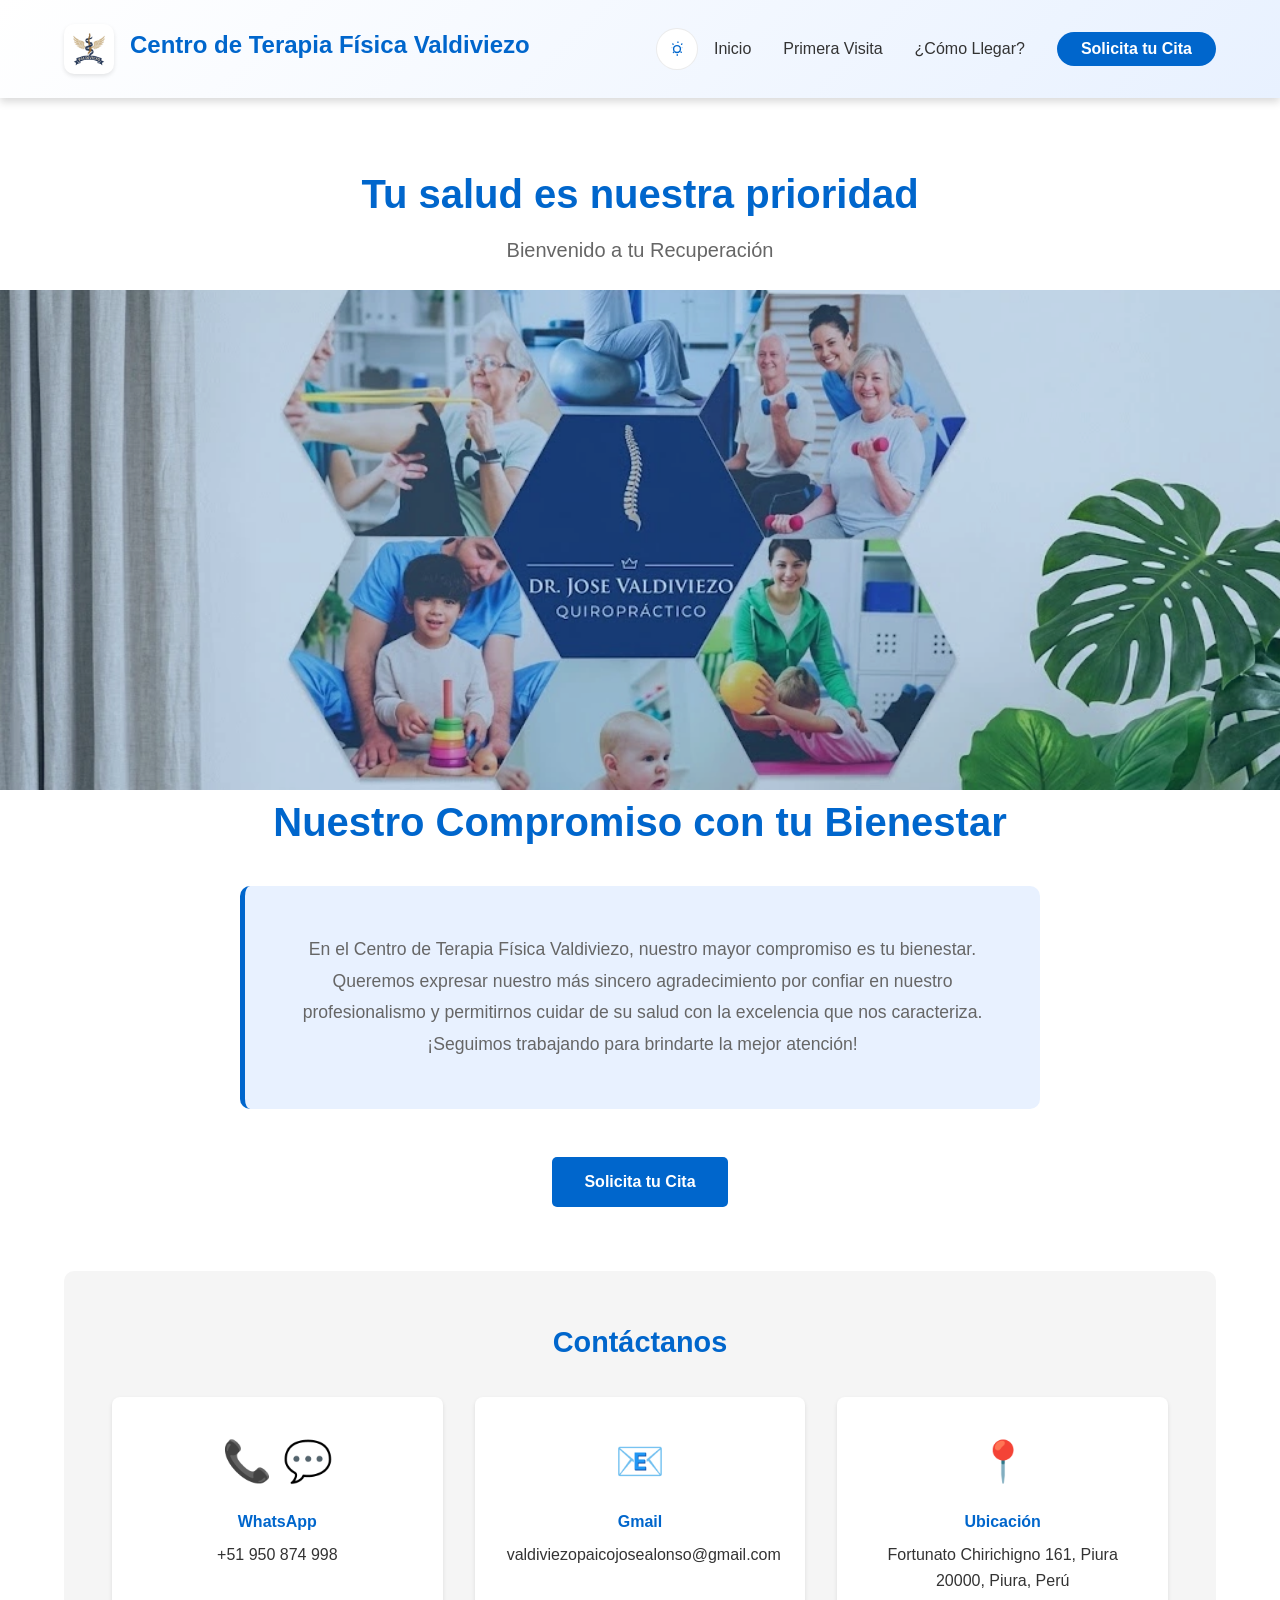
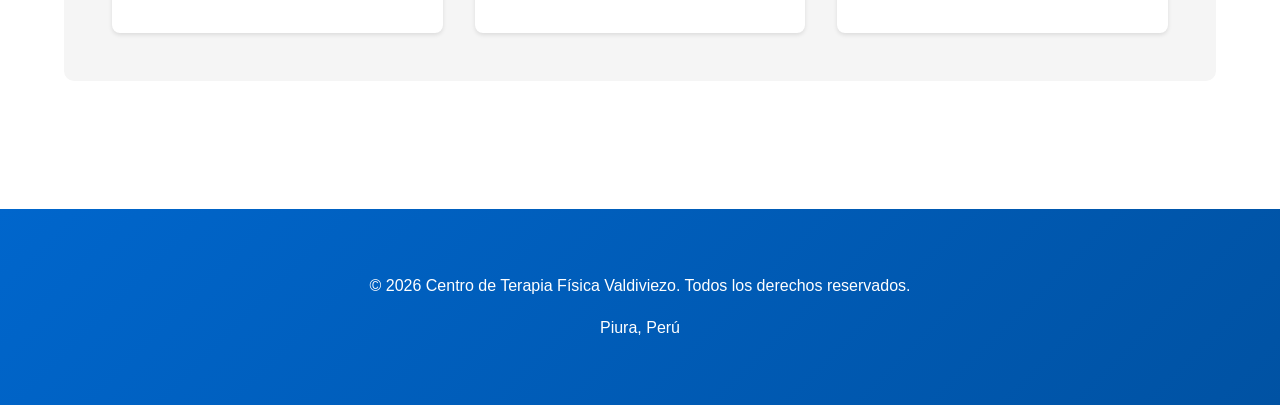
==== index.html @ 3148c693 "Add files via upload" ====
<!DOCTYPE html>
<html lang="es">
<head>
    <meta charset="UTF-8">
    <meta name="viewport" content="width=device-width, initial-scale=1.0">
    <title>Centro de Terapia Física Valdiviezo - Piura</title>
    <link rel="stylesheet" href="styles.css">
</head>
<body>
    <!-- HEADER Y NAVEGACIÓN -->
    <header class="header">
        <div class="container">
            <div class="logo-section">
                <img src="assets/images/logo.webp" alt="Logo Centro de Terapia Física Valdiviezo" class="logo-img">
                <div>
                    <h1 class="logo">Centro de Terapia Física Valdiviezo</h1>
                </div>
            </div>
            <nav class="navbar">
                <button class="dark-mode-toggle" id="darkModeToggle" aria-label="Alternar modo oscuro">
                    <svg xmlns="http://www.w3.org/2000/svg" viewBox="0 0 24 24" width="22" height="22" fill="currentColor"><path d="M12 4.5a.75.75 0 0 1 .75-.75h.5a.75.75 0 0 1 0 1.5h-.5A.75.75 0 0 1 12 4.5Zm5.5 6.75a.75.75 0 0 1 .75-.75v-.5a.75.75 0 0 1-1.5 0v.5a.75.75 0 0 1 .75.75Zm-11 0a.75.75 0 0 1 .75-.75v-.5a.75.75 0 0 1-1.5 0v.5a.75.75 0 0 1 .75.75Zm5.75 6.25a.75.75 0 0 1 .75.75v.5a.75.75 0 0 1-1.5 0v-.5a.75.75 0 0 1 .75-.75Zm4.607-11.607a.75.75 0 0 1 1.06 1.06l-.354.354a.75.75 0 1 1-1.06-1.06l.354-.354Zm-8.914 8.914a.75.75 0 0 1 1.06 1.06l-.354.354a.75.75 0 1 1-1.06-1.06l.354-.354Zm8.914 0l.354.354a.75.75 0 0 1-1.06 1.06l-.354-.354a.75.75 0 0 1 1.06-1.06Zm-8.914-8.914l.354.354a.75.75 0 0 1-1.06 1.06l-.354-.354a.75.75 0 0 1 1.06-1.06ZM12 7.5a4.5 4.5 0 1 0 0 9 4.5 4.5 0 0 0 0-9Zm0 1.5a3 3 0 1 1 0 6 3 3 0 0 1 0-6Z"/></svg>
                </button>
                <button class="nav-toggle" id="navToggle">
                    <span></span>
                    <span></span>
                    <span></span>
                </button>
                <ul class="nav-menu" id="navMenu">
                    <li><a href="#home" class="nav-link" data-section="home">Inicio</a></li>
                    <li><a href="#primera-visita" class="nav-link" data-section="primera-visita">Primera Visita</a></li>
                    <li><a href="#como-llegar" class="nav-link" data-section="como-llegar">¿Cómo Llegar?</a></li>
                    <li><button class="nav-link btn-cita-header" id="btnCitaHeader">Solicita tu Cita</button></li>
                </ul>
            </nav>
        </div>
    </header>

    <!-- MAIN CONTENT -->
    <main>
        <!-- SECCIÓN HOME -->
        <section id="home" class="section home-section active">
            <!-- Hero Section -->
            <div class="hero-text-above">
                <h2 class="hero-title">Tu salud es nuestra prioridad</h2>
                <p class="hero-subtitle">Bienvenido a tu Recuperación</p>
            </div>
            <div class="hero" style="background-image: url('assets/images/hero.webp');">
                <div class="hero-overlay"></div>
            </div>

            <!-- Presentación -->
            <div class="container">
                <section class="presentation">
                    <h2>Nuestro Compromiso con tu Bienestar</h2>
                    <p class="presentation-text">
                        En el Centro de Terapia Física Valdiviezo, nuestro mayor compromiso es tu bienestar. Queremos expresar nuestro más sincero agradecimiento por confiar en nuestro profesionalismo y permitirnos cuidar de su salud con la excelencia que nos caracteriza. ¡Seguimos trabajando para brindarte la mejor atención!
                    </p>
                    <button class="btn btn-primary" id="btnCitaMain">Solicita tu Cita</button>
                </section>

                <!-- Contacto Rápido -->
                <section class="quick-contact">
                    <h3>Contáctanos</h3>
                    <div class="contact-grid">
                        <a class="contact-item contact-link" href="https://wa.me/51950874998?text=Hola,%20quisiera%20información%20sobre%20los%20servicios%20quiroprácticos." target="_blank" rel="noreferrer noopener">
                            <div class="contact-icon">📞 💬</div>
                            <p><strong>WhatsApp</strong></p>
                            <p>+51 950 874 998</p>
                        </a>
                        <div class="contact-item">
                            <div class="contact-icon">📧</div>
                            <p><strong>Gmail</strong></p>
                            <p>valdiviezopaicojosealonso@gmail.com</p>
                        </div>
                        <div class="contact-item">
                            <div class="contact-icon">📍</div>
                            <p><strong>Ubicación</strong></p>
                            <p>Fortunato Chirichigno 161, Piura 20000, Piura, Perú</p>
                        </div>
                    </div>
                </section>
            </div>
        </section>

        <!-- SECCIÓN PRIMERA VISITA -->
        <section id="primera-visita" class="section primera-visita-section">
            <div class="container">
                <h2>Tu Primera Visita</h2>
                <p class="section-subtitle">Nuestro propósito: Entender tu caso para cuidarte mejor</p>

                <!-- Imagen Destacada de Terapia (Primera Visita) -->
                <div class="contenedor-imagen-visita">
                    <img src="assets/images/terapia1.webp" alt="Sesión de terapia física quiropráctica" class="imagen-terapia-estatica">
                </div>

                <div class="steps-container">
                    <!-- Paso 1 -->
                    <div class="step-card">
                        <div class="step-number">01</div>
                        <h3>Preparamos tu Historia</h3>
                        <p>Completamos una historia clínica completa del nuevo miembro de nuestro centro. Si lo deseas, puedes traer la historia ya lista el día de tu consulta.</p>
                    </div>

                    <!-- Paso 2 -->
                    <div class="step-card">
                        <div class="step-number">02</div>
                        <h3>Entrevista Personalizada</h3>
                        <p>Realizamos una entrevista detallada para conocer más de tu caso, tus síntomas y antecedentes médicos relevantes.</p>
                    </div>

                    <!-- Paso 3 -->
                    <div class="step-card">
                        <div class="step-number">03</div>
                        <h3>Evaluación Física Completa</h3>
                        <p>Hacemos una evaluación física exhaustiva de tu columna vertebral y estructuras relacionadas para identificar problemas.</p>
                    </div>

                    <!-- Paso 4 -->
                    <div class="step-card">
                        <div class="step-number">04</div>
                        <h3>Análisis Radiográfico</h3>
                        <p>Solicitaremos placas radiográficas específicas para visualizar tu condición actual, evaluar el grado de daño y determinar la técnica adecuada. (Excepto en casos que el quiropráctico determine).</p>
                    </div>

                    <!-- Paso 5 -->
                    <div class="step-card">
                        <div class="step-number">05</div>
                        <h3>Plan Personalizado</h3>
                        <p>Elaboramos un plan de cuidado personalizado basado en tus resultados. Te entregaremos un reporte detallado con recomendaciones específicas.</p>
                    </div>

                    <!-- Paso 6 -->
                    <div class="step-card">
                        <div class="step-number">06</div>
                        <h3>Seguimiento Continuo</h3>
                        <p>Periódicamente re-evaluamos tu progreso mediante radiografías comparativas para monitorear cambios y restaurar la alineación.</p>
                    </div>
                </div>

                <div class="cta-section">
                    <h3>¿Listo para comenzar tu recuperación?</h3>
                    <button class="btn btn-primary" id="btnCitaPrimeraVisita">Contáctanos / Agendar Cita</button>
                </div>
            </div>
        </section>

        <!-- SECCIÓN CÓMO LLEGAR -->
        <section id="como-llegar" class="section como-llegar-section">
            <div class="container">
                <h2>¿Cómo Llegar?</h2>
                <p class="section-subtitle">Ubícanos en Piura</p>

                <!-- Mapa -->
                <div class="map-container">
                    <!-- Mapa responsive: clase `map-iframe` controla ancho/alto y estilo visual -->
                    <iframe class="map-iframe" src="https://www.google.com/maps/embed?pb=!1m18!1m12!1m3!1d3973.4696265850584!2d-80.62931410336456!3d-5.188609760356421!2m3!1f0!2f0!3f0!3m2!1i1024!2i768!4f13.1!3m3!1m2!1s0x904a115ae4ff922b%3A0xea6cd14b0464b856!2sQUIROPR%C3%81CTICO%20-%20VALDIVIEZO!5e0!3m2!1ses-419!2spe!4v1779996478460!5m2!1ses-419!2spe" allowfullscreen="" loading="lazy" referrerpolicy="no-referrer-when-downgrade"></iframe>
                </div>

                <!-- Información de Ubicación -->
                <div class="location-info como-llegar-tarjeta">
                    <h3 class="titulo-azul">Centro de Terapia Física Valdiviezo</h3>

                    <div class="contenedor-info-foto-flex">
                        <div class="foto-quirop">
                            <img src="assets/img/quiropractico-valdiviezo.png" alt="Quiropráctico Valdiviezo con modelo de columna">
                        </div>
                        <div class="contacto-info-cuadro">
                            <div class="location-details">
                                <p><strong>📍 Dirección:</strong> Fortunato Chirichigno 161, Piura 20000, Piura, Perú</p>
                                <p><strong>📞💬 WhatsApp:</strong> +51 950 874 998</p>
                                <p><strong>📧 Email:</strong> valdiviezopaicojosealonso@gmail.com</p>
                                <p><strong>⏰ Horario:</strong> Lunes a Sábado - 9:00 AM a 1:00 PM - 5:00 PM a 11:00 PM</p>
                            </div>
                        </div>
                    </div>
                </div>
            </div>
        </section>
    </main>

    <!-- FOOTER -->
    <footer class="footer">
        <div class="container">
            <p>&copy; 2026 Centro de Terapia Física Valdiviezo. Todos los derechos reservados.</p>
            <p>Piura, Perú</p>
        </div>
    </footer>

    <!-- MODAL FORMULARIO -->
    <div id="citaModal" class="modal">
        <div class="modal-content">
            <button class="close-modal" id="closeModal">&times;</button>
            <h2>Solicita tu Cita</h2>
            <form id="citaForm">
                <div class="form-group">
                    <label for="nombres">Nombres y Apellidos *</label>
                    <input type="text" id="nombres" name="nombres" required placeholder="Ej: Juan Pérez García">
                </div>

                <div class="form-group">
                    <label for="email">Correo Electrónico *</label>
                    <input type="email" id="email" name="email" required placeholder="Ej: juan@example.com">
                </div>

                <div class="form-group">
                    <label for="telefono">Número de Teléfono *</label>
                    <input type="tel" id="telefono" name="telefono" required placeholder="Ej: 951234567">
                </div>

                <div class="form-group">
                    <label for="dni">DNI *</label>
                    <input type="text" id="dni" name="dni" required placeholder="Ej: 12345678">
                </div>

                <div class="form-group">
                    <label for="provincia">Provincia *</label>
                    <select id="provincia" name="provincia" required>
                        <option value="">Selecciona una provincia</option>
                        <option value="Piura">Piura</option>
                        <option value="Ayabaca">Ayabaca</option>
                        <option value="Huancabamba">Huancabamba</option>
                        <option value="Morropón">Morropón</option>
                        <option value="Paita">Paita</option>
                        <option value="Sechura">Sechura</option>
                        <option value="Sullana">Sullana</option>
                        <option value="Talara">Talara</option>
                    </select>
                </div>

                <div class="form-group">
                    <label for="mensaje">Mensaje Adicional</label>
                    <textarea id="mensaje" name="mensaje" rows="4" placeholder="Cuéntanos brevemente tu caso o consulta..."></textarea>
                </div>

                <button type="submit" class="btn btn-primary btn-submit">Enviar y Contactar por WhatsApp</button>
            </form>
        </div>
    </div>

    <script src="script.js"></script>
</body>
</html>
---- styles.css ----
/* ==================== RESET Y VARIABLES GLOBALES ==================== */
* {
    margin: 0;
    padding: 0;
    box-sizing: border-box;
}

:root {
    /* Colores principales */
    --primary-blue: #0066cc;
    --primary-blue-dark: #0052a3;
    --secondary-blue: #e8f1ff;
    --light-gray: #f5f5f5;
    --dark-gray: #333333;
    --medium-gray: #666666;
    --border-gray: #e0e0e0;
    --white: #ffffff;
    --accent-blue: #0084ff;
    
    /* Tipografía */
    --font-primary: 'Segoe UI', Tahoma, Geneva, Verdana, sans-serif;
    --font-size-base: 16px;
    --line-height-base: 1.6;
    
    /* Espaciado */
    --spacing-xs: 0.5rem;
    --spacing-sm: 1rem;
    --spacing-md: 1.5rem;
    --spacing-lg: 2rem;
    --spacing-xl: 3rem;
    --spacing-xxl: 4rem;
    
    /* Sombras */
    --shadow-sm: 0 2px 4px rgba(0, 0, 0, 0.1);
    --shadow-md: 0 4px 8px rgba(0, 0, 0, 0.15);
    --shadow-lg: 0 8px 16px rgba(0, 0, 0, 0.2);
    
    /* Transiciones */
    --transition: all 0.3s ease;
}

/* ==================== ESTILOS BASE ==================== */
html {
    scroll-behavior: smooth;
}

body {
    font-family: var(--font-primary);
    font-size: var(--font-size-base);
    line-height: var(--line-height-base);
    color: var(--dark-gray);
    background-color: var(--white);
}

body.dark-mode {
    --primary-blue: #88b9ff;
    --primary-blue-dark: #5d7fc6;
    --secondary-blue: #1d2a42;
    --light-gray: #121823;
    --dark-gray: #f3f5ff;
    --medium-gray: #c2cad9;
    --border-gray: #2f3c52;
    --white: #121823;
    --accent-blue: #8ab7ff;
    background-color: #0f172a;
    color: #e5e7eb;
}

body.dark-mode .header {
    background: linear-gradient(135deg, #141e33 0%, #1f2d4b 100%);
    box-shadow: 0 4px 12px rgba(0,0,0,0.4);
}

body.dark-mode .footer {
    background: linear-gradient(135deg, #0f172a 0%, #1a2639 100%);
}

body.dark-mode .footer p {
    color: #ffffff;
}

body.dark-mode .contact-item,
body.dark-mode .location-info,
body.dark-mode .step-card,
body.dark-mode .presentation-text,
body.dark-mode .modal-content {
    background: #172135;
    border-color: #2e3b57;
}

body.dark-mode .nav-link {
    color: #e5e7eb;
}

body.dark-mode .nav-link:hover,
body.dark-mode .btn-cita-header:hover,
body.dark-mode .dark-mode-toggle:hover {
    color: #ffffff;
}

body.dark-mode .btn-cita-header {
    background-color: #3f6cac;
}

body.dark-mode .btn-cita-header:hover {
    background-color: #2f5694;
}

body.dark-mode .hero-title,
body.dark-mode .hero-subtitle {
    color: #f8fafc;
}

.container {
    max-width: 1200px;
    margin: 0 auto;
    padding: 0 var(--spacing-md);
}

/* ==================== HEADER Y NAVEGACIÓN ==================== */
.header {
    background: linear-gradient(135deg, var(--white) 0%, var(--secondary-blue) 100%);
    padding: var(--spacing-md) 0;
    box-shadow: var(--shadow-md);
    position: sticky;
    top: 0;
    z-index: 1000;
}

.header .container {
    display: flex;
    justify-content: space-between;
    align-items: center;
}

.logo-section {
    flex: 1;
    display: flex;
    align-items: center;
    gap: 1rem;
}

.logo-img {
    width: 50px;
    height: 50px;
    object-fit: contain;
    border-radius: 10px;
    background: var(--white);
    padding: 0.25rem;
    box-shadow: var(--shadow-sm);
}

.logo {
    font-size: 1.5rem;
    color: var(--primary-blue);
    font-weight: 700;
    margin-bottom: var(--spacing-xs);
}

.tagline {
    font-size: 0.875rem;
    color: var(--medium-gray);
    font-style: italic;
}

/* Navbar */
.navbar {
    flex: 1;
    display: flex;
    justify-content: flex-end;
    align-items: center;
}

.nav-toggle {
    display: none;
    flex-direction: column;
    background: none;
    border: none;
    cursor: pointer;
    padding: var(--spacing-sm);
}

.nav-toggle span {
    width: 25px;
    height: 3px;
    background-color: var(--primary-blue);
    margin: 5px 0;
    transition: var(--transition);
    border-radius: 2px;
}

.dark-mode-toggle {
    display: inline-flex;
    align-items: center;
    justify-content: center;
    border: 1px solid rgba(0,0,0,0.08);
    background: var(--white);
    color: var(--primary-blue);
    width: 42px;
    height: 42px;
    border-radius: 50%;
    margin-right: 1rem;
    cursor: pointer;
    transition: var(--transition);
}

.dark-mode-toggle:hover {
    background: var(--secondary-blue);
}

.nav-menu {
    display: flex;
    list-style: none;
    gap: var(--spacing-lg);
    align-items: center;
}

@media (min-width: 768px) {
    .nav-link {
        font-size: 1.1rem;
    }

    .btn-cita-header {
        padding: 0.85rem 1.5rem;
        font-size: 1rem;
    }
}

.nav-link {
    color: var(--dark-gray);
    text-decoration: none;
    font-weight: 500;
    transition: var(--transition);
    background: none;
    border: none;
    cursor: pointer;
    font-size: var(--font-size-base);
}

.nav-link:hover {
    color: var(--primary-blue);
}

.btn-cita-header {
    background-color: var(--primary-blue);
    color: var(--white);
    padding: var(--spacing-xs) var(--spacing-md);
    border-radius: 25px;
    font-weight: 600;
}

.btn-cita-header:hover {
    background-color: var(--primary-blue-dark);
    color: var(--white);
}

/* ==================== RESPONSIVE MENU ==================== */
@media (max-width: 768px) {
    .nav-toggle {
        display: flex;
    }

    .nav-menu {
        position: absolute;
        top: 100%;
        left: 0;
        right: 0;
        background-color: var(--white);
        flex-direction: column;
        gap: 0;
        max-height: 0;
        overflow: hidden;
        transition: max-height 0.3s ease;
        box-shadow: var(--shadow-md);
    }

    .nav-menu.active {
        max-height: 400px;
    }

    .nav-menu li {
        width: 100%;
        padding: var(--spacing-md);
        border-bottom: 1px solid var(--border-gray);
    }

    .nav-menu li:last-child {
        border-bottom: none;
    }

    .nav-link {
        display: block;
        width: 100%;
    }

    .btn-cita-header {
        width: 100%;
        text-align: center;
    }

    .header .container {
        flex-direction: column;
        align-items: flex-start;
    }
}

/* ==================== HERO SECTION ==================== */
.hero-text-above {
    max-width: 860px;
    margin: 0 auto 1.5rem;
    padding: 0 var(--spacing-md);
    text-align: center;
}

.hero-text-above .hero-title {
    color: var(--primary-blue);
    text-shadow: none;
    margin-bottom: 0.5rem;
}

.hero-text-above .hero-subtitle {
    color: var(--medium-gray);
    font-size: 1.25rem;
    text-shadow: none;
}

.hero {
    height: 500px;
    background-size: cover;
    background-position: center;
    position: relative;
    display: flex;
    align-items: flex-start;
    justify-content: center;
    padding-top: 4rem;
}

.hero-overlay {
    position: absolute;
    top: 0;
    left: 0;
    width: 100%;
    height: 100%;
    background: rgba(0, 102, 204, 0.18);
    z-index: 1;
}

.hero-content {
    position: relative;
    z-index: 2;
    text-align: left;
    color: var(--white);
    max-width: 620px;
    padding: 1rem 1.5rem;
}

@media (max-width: 768px) {
    .hero {
        align-items: center;
        padding-top: 2rem;
    }

    .hero-content {
        text-align: center;
    }
}

.hero-title {
    font-size: 3rem;
    font-weight: 700;
    margin-bottom: var(--spacing-md);
    text-shadow: 2px 2px 4px rgba(0, 0, 0, 0.3);
}

.hero-subtitle {
    font-size: 1.5rem;
    text-shadow: 1px 1px 3px rgba(0, 0, 0, 0.3);
}

@media (max-width: 768px) {
    .hero {
        height: 350px;
    }

    .hero-title {
        font-size: 2rem;
    }

    .hero-subtitle {
        font-size: 1.1rem;
    }
}

/* ==================== SECCIONES GENERALES ==================== */
.section {
    display: none;
    padding: var(--spacing-xxl) 0;
}

.section.active {
    display: block;
    animation: fadeIn 0.5s ease;
}

@keyframes fadeIn {
    from {
        opacity: 0;
        transform: translateY(10px);
    }
    to {
        opacity: 1;
        transform: translateY(0);
    }
}

.section h2 {
    font-size: 2.5rem;
    color: var(--primary-blue);
    margin-bottom: var(--spacing-lg);
    text-align: center;
}

.section-subtitle {
    font-size: 1.1rem;
    color: var(--medium-gray);
    text-align: center;
    margin-bottom: var(--spacing-xxl);
}

/* ==================== PRESENTATION SECTION ==================== */
.presentation {
    text-align: center;
    margin-bottom: var(--spacing-xxl);
}

.presentation h2 {
    margin-bottom: var(--spacing-lg);
}

.presentation-text {
    font-size: 1.1rem;
    line-height: 1.8;
    color: var(--medium-gray);
    max-width: 800px;
    margin: 0 auto var(--spacing-xl);
    background-color: var(--secondary-blue);
    padding: var(--spacing-xl);
    border-radius: 10px;
    border-left: 5px solid var(--primary-blue);
}

/* ==================== BOTONES ==================== */
.btn {
    padding: var(--spacing-sm) var(--spacing-lg);
    border: none;
    border-radius: 5px;
    font-size: 1rem;
    font-weight: 600;
    cursor: pointer;
    transition: var(--transition);
    text-decoration: none;
    display: inline-block;
}

.btn-primary {
    background-color: var(--primary-blue);
    color: var(--white);
}

.btn-primary:hover {
    background-color: var(--primary-blue-dark);
    transform: translateY(-2px);
    box-shadow: var(--shadow-lg);
}

.btn-primary:active {
    transform: translateY(0);
}

.btn-submit {
    width: 100%;
}

/* ==================== QUICK CONTACT ==================== */
.quick-contact {
    background-color: var(--light-gray);
    padding: var(--spacing-xl);
    border-radius: 10px;
    margin-top: var(--spacing-xxl);
}

.quick-contact h3 {
    text-align: center;
    color: var(--primary-blue);
    margin-bottom: var(--spacing-lg);
    font-size: 1.8rem;
}

.contact-grid {
    display: grid;
    grid-template-columns: repeat(auto-fit, minmax(250px, 1fr));
    gap: var(--spacing-lg);
}

.contact-item,
.contact-link {
    background-color: var(--white);
    padding: var(--spacing-lg);
    border-radius: 8px;
    text-align: center;
    box-shadow: var(--shadow-sm);
    transition: var(--transition);
    text-decoration: none;
    display: block;
    color: inherit;
}

.contact-item:hover {
    box-shadow: var(--shadow-lg);
    transform: translateY(-5px);
}

.contact-icon {
    font-size: 2.5rem;
    margin-bottom: var(--spacing-sm);
}

.contact-item p {
    margin: var(--spacing-xs) 0;
}

.contact-item strong {
    color: var(--primary-blue);
}

/* ==================== PRIMERA VISITA ==================== */
.primera-visita-section {
    background-color: var(--white);
}

.steps-container {
    display: grid;
    grid-template-columns: repeat(auto-fit, minmax(320px, 1fr));
    gap: var(--spacing-lg);
    margin-bottom: var(--spacing-xxl);
}

.step-card {
    background: linear-gradient(135deg, var(--white) 0%, var(--secondary-blue) 100%);
    padding: var(--spacing-lg);
    border-radius: 10px;
    box-shadow: var(--shadow-md);
    transition: var(--transition);
    border-left: 5px solid var(--primary-blue);
    position: relative;
}

.step-card:hover {
    transform: translateY(-8px);
    box-shadow: var(--shadow-lg);
}

.step-number {
    font-size: 3rem;
    font-weight: 700;
    color: var(--primary-blue);
    opacity: 0.2;
    position: absolute;
    top: -10px;
    right: var(--spacing-md);
    z-index: 0;
}

.step-card h3 {
    color: var(--primary-blue);
    margin-bottom: var(--spacing-md);
    position: relative;
    z-index: 1;
}

.step-card p {
    color: var(--medium-gray);
    line-height: 1.8;
    position: relative;
    z-index: 1;
}

/* ==================== CTA SECTION ==================== */
.cta-section {
    text-align: center;
    background-color: var(--secondary-blue);
    padding: var(--spacing-xxl);
    border-radius: 10px;
}

.cta-section h3 {
    color: var(--primary-blue);
    margin-bottom: var(--spacing-lg);
    font-size: 1.8rem;
}

/* ==================== COMO LLEGAR ==================== */
.como-llegar-section {
    background-color: var(--light-gray);
}

.map-container {
    margin-bottom: var(--spacing-xxl);
    border-radius: 10px;
    overflow: hidden;
    box-shadow: var(--shadow-md);
}

/* Estilos para el iframe del mapa: responsive, borde y sombra coherente con el sitio */
.map-container iframe,
.map-iframe {
    display: block;
    width: 100%;
    height: 450px;
    border: 0;
    border-radius: 10px;
    box-shadow: var(--shadow-md);
}

@media (max-width: 768px) {
    .map-container iframe,
    .map-iframe {
        height: 360px;
    }
}

@media (max-width: 480px) {
    .map-container iframe,
    .map-iframe {
        height: 300px;
    }
}

.location-info {
    background-color: var(--white);
    padding: var(--spacing-xl);
    border-radius: 10px;
    box-shadow: var(--shadow-md);
    max-width: 600px;
    margin: 0 auto;
}

.location-info h3 {
    color: var(--primary-blue);
    margin-bottom: var(--spacing-lg);
    font-size: 1.5rem;
}

.location-details {
    background-color: var(--secondary-blue);
    padding: var(--spacing-lg);
    border-radius: 8px;
    border-left: 4px solid var(--primary-blue);
}

.location-details p {
    margin: var(--spacing-sm) 0;
    color: var(--dark-gray);
    line-height: 1.8;
}

.location-details strong {
    color: var(--primary-blue);
}

.como-llegar-tarjeta {
    background-color: var(--white);
    padding: var(--spacing-xl);
    border-radius: 10px;
    box-shadow: var(--shadow-md);
    margin: 0 auto;
}

.titulo-azul {
    color: var(--primary-blue);
    font-size: 1.8rem;
    margin-bottom: var(--spacing-lg);
    text-align: center;
}

.contenedor-info-foto-flex {
    display: flex;
    align-items: center;
    justify-content: center;
    gap: var(--spacing-lg);
    flex-wrap: wrap;
}

.contacto-info-cuadro {
    flex: 1 1 420px;
    min-width: 280px;
}

.foto-quirop {
    flex: 0 0 420px;
    display: flex;
    align-items: center;
    justify-content: center;
}

.foto-quirop img {
    width: 100%;
    max-width: 380px;
    height: auto;
    border-radius: 16px;
    box-shadow: var(--shadow-md);
    object-fit: cover;
    display: block;
}

@media (max-width: 1100px) {
    .contenedor-info-foto-flex {
        justify-content: flex-start;
    }
}

@media (max-width: 900px) {
    .contenedor-info-foto-flex {
        flex-direction: column;
        align-items: center;
    }

    .foto-quirop,
    .contacto-info-cuadro {
        width: 100%;
    }

    .location-details {
        text-align: center;
    }

    .location-details p {
        margin-left: 0;
    }
}

/* ==================== MODAL FORMULARIO ==================== */
.modal {
    display: none;
    position: fixed;
    z-index: 2000;
    left: 0;
    top: 0;
    width: 100%;
    height: 100%;
    background-color: rgba(0, 0, 0, 0.5);
    animation: fadeIn 0.3s ease;
    overflow-y: auto;
}

.modal.active {
    display: flex;
    align-items: center;
    justify-content: center;
}

.modal-content {
    background-color: var(--white);
    padding: var(--spacing-xl);
    border-radius: 10px;
    box-shadow: var(--shadow-lg);
    max-width: 500px;
    width: 90%;
    position: relative;
    animation: slideDown 0.3s ease;
}

@keyframes slideDown {
    from {
        opacity: 0;
        transform: translateY(-50px);
    }
    to {
        opacity: 1;
        transform: translateY(0);
    }
}

.modal-content h2 {
    color: var(--primary-blue);
    margin-bottom: var(--spacing-lg);
    text-align: center;
}

.close-modal {
    position: absolute;
    right: var(--spacing-md);
    top: var(--spacing-md);
    font-size: 2rem;
    font-weight: bold;
    color: var(--medium-gray);
    background: none;
    border: none;
    cursor: pointer;
    transition: var(--transition);
}

.close-modal:hover {
    color: var(--dark-gray);
}

/* ==================== FORMULARIO ==================== */
.form-group {
    margin-bottom: var(--spacing-lg);
}

.form-group label {
    display: block;
    margin-bottom: var(--spacing-xs);
    color: var(--dark-gray);
    font-weight: 600;
}

.form-group input,
.form-group select,
.form-group textarea {
    width: 100%;
    padding: var(--spacing-sm);
    border: 2px solid var(--border-gray);
    border-radius: 5px;
    font-size: 1rem;
    font-family: inherit;
    transition: var(--transition);
}

.form-group input:focus,
.form-group select:focus,
.form-group textarea:focus {
    outline: none;
    border-color: var(--primary-blue);
    box-shadow: 0 0 0 3px rgba(0, 102, 204, 0.1);
}

.form-group textarea {
    resize: vertical;
}

/* ==================== FOOTER ==================== */
.footer {
    background: linear-gradient(135deg, var(--primary-blue) 0%, var(--primary-blue-dark) 100%);
    color: var(--white);
    padding: var(--spacing-xl) 0;
    text-align: center;
    margin-top: var(--spacing-xxl);
}

.footer p {
    margin: var(--spacing-sm) 0;
}

/* ==================== RESPONSIVE ==================== */
@media (max-width: 768px) {
    :root {
        --spacing-xl: 2rem;
        --spacing-xxl: 2.5rem;
    }

    .section h2 {
        font-size: 1.8rem;
    }

    .section-subtitle {
        font-size: 1rem;
    }

    .presentation-text {
        font-size: 1rem;
        padding: var(--spacing-lg);
    }

    .steps-container {
        grid-template-columns: 1fr;
    }

    .step-card {
        padding: var(--spacing-md);
    }

    .step-number {
        font-size: 2rem;
        right: var(--spacing-sm);
    }

    .step-card h3 {
        font-size: 1.2rem;
    }

    .location-info {
        margin: 0 var(--spacing-md);
    }

    .modal-content {
        width: 95%;
        padding: var(--spacing-lg);
    }

    .modal-content h2 {
        font-size: 1.5rem;
    }

    .contact-grid {
        grid-template-columns: 1fr;
    }
}

@media (max-width: 480px) {
    .container {
        padding: 0 var(--spacing-sm);
    }

    .logo {
        font-size: 1.2rem;
    }

    .hero {
        height: 300px;
    }

    .hero-title {
        font-size: 1.5rem;
    }

    .hero-subtitle {
        font-size: 1rem;
    }

    .section h2 {
        font-size: 1.5rem;
    }

    .quick-contact h3 {
        font-size: 1.3rem;
    }

    .contact-item p {
        font-size: 0.9rem;
    }

    .cta-section h3 {
        font-size: 1.3rem;
    }

    .location-info h3 {
        font-size: 1.2rem;
    }

    .location-details p {
        font-size: 0.9rem;
    }
}


/* =========================================
   IMAGEN DESTACADA - PRIMERA VISITA
========================================= */

.contenedor-imagen-visita {
    display: flex;
    justify-content: center;
    align-items: center;
    width: 100%;
    margin: 2rem auto 3rem auto;
    padding: 0 1rem;
    box-sizing: border-box;
}

.imagen-terapia-estatica {
    width: 100%;
    max-width: 700px; /* Controla qué tan ancha se ve en escritorio. Puedes subirlo a 800px si la quieres más grande */
    height: auto; /* ¡Esta es la clave! Mantiene la proporción original sin recortar nada */
    border-radius: 12px;
    box-shadow: 0 8px 24px rgba(0, 0, 0, 0.12); /* Una sombrita un poco más marcada para que resalte */
}
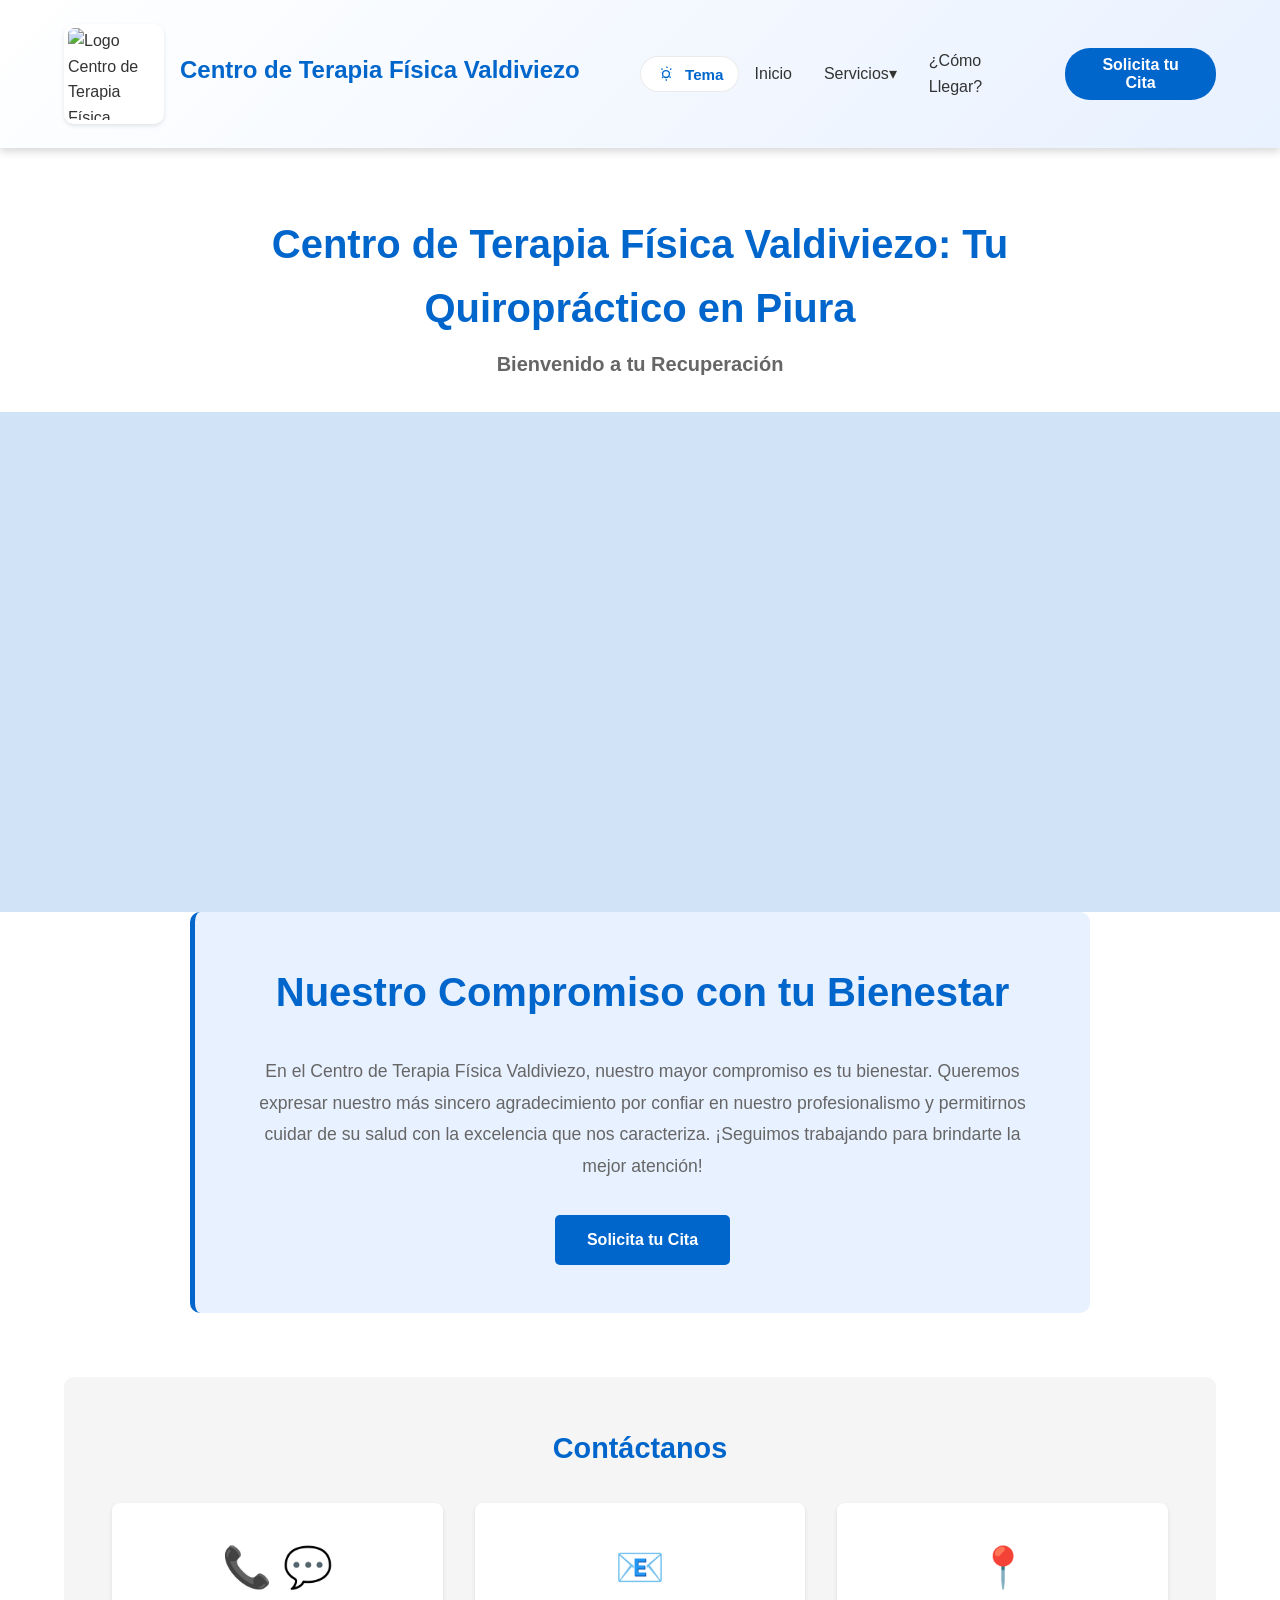
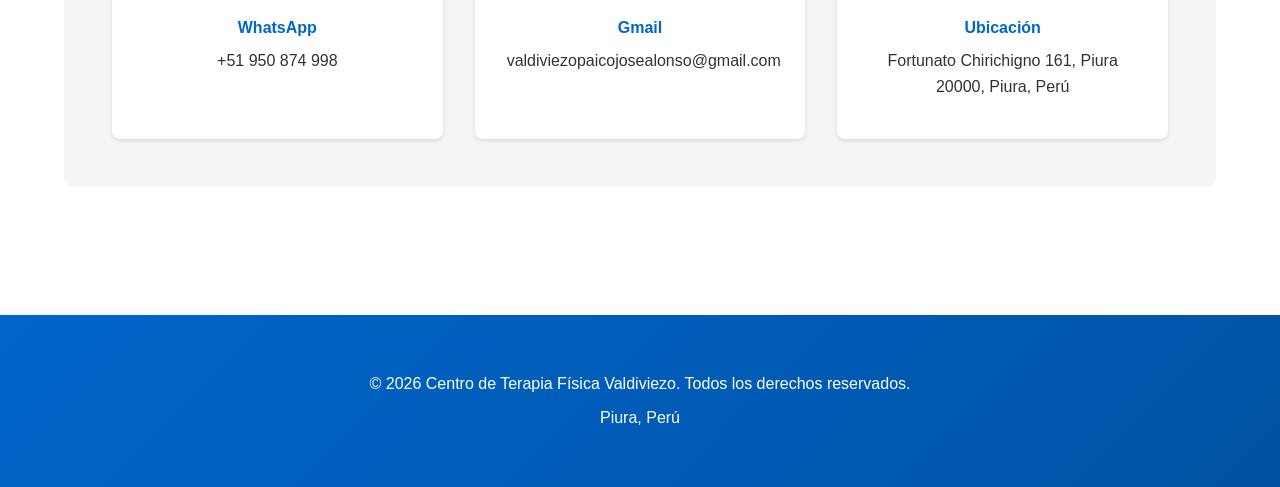
==== commit cc2505e8: "Add files via upload" ====
--- a/index.html
+++ b/index.html
@@ -3,22 +3,24 @@
 <head>
     <meta charset="UTF-8">
     <meta name="viewport" content="width=device-width, initial-scale=1.0">
-    <title>Centro de Terapia Física Valdiviezo - Piura</title>
+    <title>Quiropráctico en Piura | Centro de Terapia Física Valdiviezo</title>
+    <meta name="description" content="Especialistas en fisioterapia, quiropraxia y rehabilitación en Piura. Agenda tu cita en el Centro de Terapia Física Valdiviezo y despídete de los dolores.">
     <link rel="stylesheet" href="styles.css">
 </head>
 <body>
     <!-- HEADER Y NAVEGACIÓN -->
     <header class="header">
         <div class="container">
-            <div class="logo-section">
+            <a href="index.html" class="logo-section" style="text-decoration: none; color: inherit;">
                 <img src="assets/images/logo.webp" alt="Logo Centro de Terapia Física Valdiviezo" class="logo-img">
                 <div>
-                    <h1 class="logo">Centro de Terapia Física Valdiviezo</h1>
+                    <div class="logo">Centro de Terapia Física Valdiviezo</div>
                 </div>
-            </div>
+            </a>
             <nav class="navbar">
                 <button class="dark-mode-toggle" id="darkModeToggle" aria-label="Alternar modo oscuro">
                     <svg xmlns="http://www.w3.org/2000/svg" viewBox="0 0 24 24" width="22" height="22" fill="currentColor"><path d="M12 4.5a.75.75 0 0 1 .75-.75h.5a.75.75 0 0 1 0 1.5h-.5A.75.75 0 0 1 12 4.5Zm5.5 6.75a.75.75 0 0 1 .75-.75v-.5a.75.75 0 0 1-1.5 0v.5a.75.75 0 0 1 .75.75Zm-11 0a.75.75 0 0 1 .75-.75v-.5a.75.75 0 0 1-1.5 0v.5a.75.75 0 0 1 .75.75Zm5.75 6.25a.75.75 0 0 1 .75.75v.5a.75.75 0 0 1-1.5 0v-.5a.75.75 0 0 1 .75-.75Zm4.607-11.607a.75.75 0 0 1 1.06 1.06l-.354.354a.75.75 0 1 1-1.06-1.06l.354-.354Zm-8.914 8.914a.75.75 0 0 1 1.06 1.06l-.354.354a.75.75 0 1 1-1.06-1.06l.354-.354Zm8.914 0l.354.354a.75.75 0 0 1-1.06 1.06l-.354-.354a.75.75 0 0 1 1.06-1.06Zm-8.914-8.914l.354.354a.75.75 0 0 1-1.06 1.06l-.354-.354a.75.75 0 0 1 1.06-1.06ZM12 7.5a4.5 4.5 0 1 0 0 9 4.5 4.5 0 0 0 0-9Zm0 1.5a3 3 0 1 1 0 6 3 3 0 0 1 0-6Z"/></svg>
+                    <span class="theme-text">Tema</span>
                 </button>
                 <button class="nav-toggle" id="navToggle">
                     <span></span>
@@ -26,10 +28,17 @@
                     <span></span>
                 </button>
                 <ul class="nav-menu" id="navMenu">
-                    <li><a href="#home" class="nav-link" data-section="home">Inicio</a></li>
-                    <li><a href="#primera-visita" class="nav-link" data-section="primera-visita">Primera Visita</a></li>
-                    <li><a href="#como-llegar" class="nav-link" data-section="como-llegar">¿Cómo Llegar?</a></li>
-                    <li><button class="nav-link btn-cita-header" id="btnCitaHeader">Solicita tu Cita</button></li>
+                    <li><a href="index.html" class="nav-link">Inicio</a></li>
+                    <li class="nav-item dropdown">
+                        <a href="#" class="nav-link">Servicios▾</a>
+                        <ul class="dropdown-menu">
+                            <li><a href="fisioterapia.html" class="nav-link">Fisioterapia</a></li>
+                            <li><a href="condiciones-y-dolores.html" class="nav-link">Condiciones y Dolores</a></li>
+                            <li><a href="primera-visita.html" class="nav-link">Primera Visita</a></li>
+                        </ul>
+                    </li>
+                    <li><a href="como-llegar.html" class="nav-link">¿Cómo Llegar?</a></li>
+                    <li><button class="nav-link btn-cita-header" id="btnCitaHeader" type="button">Solicita tu Cita</button></li>
                 </ul>
             </nav>
         </div>
@@ -41,8 +50,8 @@
         <section id="home" class="section home-section active">
             <!-- Hero Section -->
             <div class="hero-text-above">
-                <h2 class="hero-title">Tu salud es nuestra prioridad</h2>
-                <p class="hero-subtitle">Bienvenido a tu Recuperación</p>
+                <h1 class="hero-title">Centro de Terapia Física Valdiviezo: Tu Quiropráctico en Piura</h1>
+                <h2 class="hero-subtitle">Bienvenido a tu Recuperación</h2>
             </div>
             <div class="hero" style="background-image: url('assets/images/hero.webp');">
                 <div class="hero-overlay"></div>
@@ -51,11 +60,13 @@
             <!-- Presentación -->
             <div class="container">
                 <section class="presentation">
-                    <h2>Nuestro Compromiso con tu Bienestar</h2>
-                    <p class="presentation-text">
-                        En el Centro de Terapia Física Valdiviezo, nuestro mayor compromiso es tu bienestar. Queremos expresar nuestro más sincero agradecimiento por confiar en nuestro profesionalismo y permitirnos cuidar de su salud con la excelencia que nos caracteriza. ¡Seguimos trabajando para brindarte la mejor atención!
-                    </p>
-                    <button class="btn btn-primary" id="btnCitaMain">Solicita tu Cita</button>
+                    <div class="presentation-card">
+                        <h2>Nuestro Compromiso con tu Bienestar</h2>
+                        <p class="presentation-text">
+                            En el Centro de Terapia Física Valdiviezo, nuestro mayor compromiso es tu bienestar. Queremos expresar nuestro más sincero agradecimiento por confiar en nuestro profesionalismo y permitirnos cuidar de su salud con la excelencia que nos caracteriza. ¡Seguimos trabajando para brindarte la mejor atención!
+                        </p>
+                        <button class="btn btn-primary" id="btnCitaMain">Solicita tu Cita</button>
+                    </div>
                 </section>
 
                 <!-- Contacto Rápido -->
@@ -82,100 +93,7 @@
             </div>
         </section>
 
-        <!-- SECCIÓN PRIMERA VISITA -->
-        <section id="primera-visita" class="section primera-visita-section">
-            <div class="container">
-                <h2>Tu Primera Visita</h2>
-                <p class="section-subtitle">Nuestro propósito: Entender tu caso para cuidarte mejor</p>
-
-                <!-- Imagen Destacada de Terapia (Primera Visita) -->
-                <div class="contenedor-imagen-visita">
-                    <img src="assets/images/terapia1.webp" alt="Sesión de terapia física quiropráctica" class="imagen-terapia-estatica">
-                </div>
-
-                <div class="steps-container">
-                    <!-- Paso 1 -->
-                    <div class="step-card">
-                        <div class="step-number">01</div>
-                        <h3>Preparamos tu Historia</h3>
-                        <p>Completamos una historia clínica completa del nuevo miembro de nuestro centro. Si lo deseas, puedes traer la historia ya lista el día de tu consulta.</p>
-                    </div>
-
-                    <!-- Paso 2 -->
-                    <div class="step-card">
-                        <div class="step-number">02</div>
-                        <h3>Entrevista Personalizada</h3>
-                        <p>Realizamos una entrevista detallada para conocer más de tu caso, tus síntomas y antecedentes médicos relevantes.</p>
-                    </div>
-
-                    <!-- Paso 3 -->
-                    <div class="step-card">
-                        <div class="step-number">03</div>
-                        <h3>Evaluación Física Completa</h3>
-                        <p>Hacemos una evaluación física exhaustiva de tu columna vertebral y estructuras relacionadas para identificar problemas.</p>
-                    </div>
-
-                    <!-- Paso 4 -->
-                    <div class="step-card">
-                        <div class="step-number">04</div>
-                        <h3>Análisis Radiográfico</h3>
-                        <p>Solicitaremos placas radiográficas específicas para visualizar tu condición actual, evaluar el grado de daño y determinar la técnica adecuada. (Excepto en casos que el quiropráctico determine).</p>
-                    </div>
-
-                    <!-- Paso 5 -->
-                    <div class="step-card">
-                        <div class="step-number">05</div>
-                        <h3>Plan Personalizado</h3>
-                        <p>Elaboramos un plan de cuidado personalizado basado en tus resultados. Te entregaremos un reporte detallado con recomendaciones específicas.</p>
-                    </div>
-
-                    <!-- Paso 6 -->
-                    <div class="step-card">
-                        <div class="step-number">06</div>
-                        <h3>Seguimiento Continuo</h3>
-                        <p>Periódicamente re-evaluamos tu progreso mediante radiografías comparativas para monitorear cambios y restaurar la alineación.</p>
-                    </div>
-                </div>
-
-                <div class="cta-section">
-                    <h3>¿Listo para comenzar tu recuperación?</h3>
-                    <button class="btn btn-primary" id="btnCitaPrimeraVisita">Contáctanos / Agendar Cita</button>
-                </div>
-            </div>
-        </section>
-
-        <!-- SECCIÓN CÓMO LLEGAR -->
-        <section id="como-llegar" class="section como-llegar-section">
-            <div class="container">
-                <h2>¿Cómo Llegar?</h2>
-                <p class="section-subtitle">Ubícanos en Piura</p>
-
-                <!-- Mapa -->
-                <div class="map-container">
-                    <!-- Mapa responsive: clase `map-iframe` controla ancho/alto y estilo visual -->
-                    <iframe class="map-iframe" src="https://www.google.com/maps/embed?pb=!1m18!1m12!1m3!1d3973.4696265850584!2d-80.62931410336456!3d-5.188609760356421!2m3!1f0!2f0!3f0!3m2!1i1024!2i768!4f13.1!3m3!1m2!1s0x904a115ae4ff922b%3A0xea6cd14b0464b856!2sQUIROPR%C3%81CTICO%20-%20VALDIVIEZO!5e0!3m2!1ses-419!2spe!4v1779996478460!5m2!1ses-419!2spe" allowfullscreen="" loading="lazy" referrerpolicy="no-referrer-when-downgrade"></iframe>
-                </div>
-
-                <!-- Información de Ubicación -->
-                <div class="location-info como-llegar-tarjeta">
-                    <h3 class="titulo-azul">Centro de Terapia Física Valdiviezo</h3>
-
-                    <div class="contenedor-info-foto-flex">
-                        <div class="foto-quirop">
-                            <img src="assets/img/quiropractico-valdiviezo.png" alt="Quiropráctico Valdiviezo con modelo de columna">
-                        </div>
-                        <div class="contacto-info-cuadro">
-                            <div class="location-details">
-                                <p><strong>📍 Dirección:</strong> Fortunato Chirichigno 161, Piura 20000, Piura, Perú</p>
-                                <p><strong>📞💬 WhatsApp:</strong> +51 950 874 998</p>
-                                <p><strong>📧 Email:</strong> valdiviezopaicojosealonso@gmail.com</p>
-                                <p><strong>⏰ Horario:</strong> Lunes a Sábado - 9:00 AM a 1:00 PM - 5:00 PM a 11:00 PM</p>
-                            </div>
-                        </div>
-                    </div>
-                </div>
-            </div>
-        </section>
+        <!-- note: primera-visita and como-llegar moved to dedicated pages -->
     </main>
 
     <!-- FOOTER -->
--- a/styles.css
+++ b/styles.css
@@ -79,14 +79,6 @@
     color: #ffffff;
 }
 
-body.dark-mode .contact-item,
-body.dark-mode .location-info,
-body.dark-mode .step-card,
-body.dark-mode .presentation-text,
-body.dark-mode .modal-content {
-    background: #172135;
-    border-color: #2e3b57;
-}
 
 body.dark-mode .nav-link {
     color: #e5e7eb;
@@ -141,8 +133,11 @@
 }
 
 .logo-img {
-    width: 50px;
-    height: 50px;
+    width: 100px;
+    height: 100px;
+    min-width: 100px;
+    min-height: 100px;
+    flex-shrink: 0;
     object-fit: contain;
     border-radius: 10px;
     background: var(--white);
@@ -196,13 +191,21 @@
     border: 1px solid rgba(0,0,0,0.08);
     background: var(--white);
     color: var(--primary-blue);
-    width: 42px;
-    height: 42px;
-    border-radius: 50%;
+    width: auto;
+    padding: 6px 14px;
+    border-radius: 25px;
     margin-right: 1rem;
     cursor: pointer;
     transition: var(--transition);
 }
+
+.dark-mode-toggle svg {
+    width: 22px;
+    height: 22px;
+    display: block;
+}
+
+.theme-text { margin-left: 8px; font-size: 0.95rem; font-weight: 600; }
 
 .dark-mode-toggle:hover {
     background: var(--secondary-blue);
@@ -213,6 +216,62 @@
     list-style: none;
     gap: var(--spacing-lg);
     align-items: center;
+}
+
+/* Dropdown (Servicios) */
+.nav-item {
+    position: relative;
+}
+
+.dropdown-menu {
+    position: absolute;
+    top: 100%;
+    left: 0;
+    background: var(--white);
+    list-style: none;
+    padding: 0.5rem 0;
+    padding-top: 8px; /* evita el hueco entre el elemento padre y el dropdown */
+    margin-top: 0;
+    border-radius: 8px;
+    box-shadow: var(--shadow-md);
+    min-width: 220px;
+    display: none;
+    z-index: 1500;
+}
+
+.dropdown-menu li {
+    padding: 0;
+}
+
+.dropdown-menu a {
+    display: block;
+    padding: 0.6rem 1rem;
+    color: var(--dark-gray);
+    text-decoration: none;
+}
+
+.nav-item:hover .dropdown-menu {
+    display: block;
+}
+
+/* Mobile: show dropdown inside the vertical menu when it's expanded */
+@media (max-width: 768px) {
+    .nav-menu .dropdown-menu {
+        display: none;
+        position: static;
+        background: var(--secondary-blue);
+        box-shadow: none;
+        min-width: auto;
+        padding: 0;
+    }
+
+    .nav-menu.active .nav-item.open .dropdown-menu {
+        display: block;
+    }
+
+    .dropdown-menu a {
+        padding-left: calc(var(--spacing-lg));
+    }
 }
 
 @media (min-width: 768px) {
@@ -269,13 +328,13 @@
         flex-direction: column;
         gap: 0;
         max-height: 0;
-        overflow: hidden;
+        overflow-y: auto;
         transition: max-height 0.3s ease;
         box-shadow: var(--shadow-md);
     }
 
     .nav-menu.active {
-        max-height: 400px;
+        max-height: 100vh;
     }
 
     .nav-menu li {
@@ -393,24 +452,7 @@
 
 /* ==================== SECCIONES GENERALES ==================== */
 .section {
-    display: none;
     padding: var(--spacing-xxl) 0;
-}
-
-.section.active {
-    display: block;
-    animation: fadeIn 0.5s ease;
-}
-
-@keyframes fadeIn {
-    from {
-        opacity: 0;
-        transform: translateY(10px);
-    }
-    to {
-        opacity: 1;
-        transform: translateY(0);
-    }
 }
 
 .section h2 {
@@ -418,35 +460,41 @@
     color: var(--primary-blue);
     margin-bottom: var(--spacing-lg);
     text-align: center;
+    font-weight: 700;
+}
+
+.section h1 {
+    font-size: 2.5rem;
+    color: var(--primary-blue);
+    margin-bottom: var(--spacing-lg);
+    text-align: center;
+    font-weight: 700;
 }
 
 .section-subtitle {
-    font-size: 1.1rem;
+    font-size: 1.2rem;
+    line-height: 1.8;
     color: var(--medium-gray);
     text-align: center;
-    margin-bottom: var(--spacing-xxl);
-}
-
-/* ==================== PRESENTATION SECTION ==================== */
-.presentation {
-    text-align: center;
-    margin-bottom: var(--spacing-xxl);
-}
-
-.presentation h2 {
-    margin-bottom: var(--spacing-lg);
+    max-width: 800px;
+    margin: 0 auto var(--spacing-xl);
+}
+
+.presentation-card {
+    background-color: var(--secondary-blue);
+    padding: var(--spacing-xl);
+    border-radius: 10px;
+    border-left: 5px solid var(--primary-blue);
+    text-align: center;
+    max-width: 900px;
+    margin: 0 auto 4rem auto;
 }
 
 .presentation-text {
     font-size: 1.1rem;
     line-height: 1.8;
     color: var(--medium-gray);
-    max-width: 800px;
-    margin: 0 auto var(--spacing-xl);
-    background-color: var(--secondary-blue);
-    padding: var(--spacing-xl);
-    border-radius: 10px;
-    border-left: 5px solid var(--primary-blue);
+    margin-bottom: 0;
 }
 
 /* ==================== BOTONES ==================== */
@@ -481,6 +529,16 @@
     width: 100%;
 }
 
+/* ==================== PRESENTATION ==================== */
+.presentation {
+    text-align: center;
+}
+
+.presentation .btn {
+    display: inline-block;
+    margin-top: var(--spacing-lg);
+}
+
 /* ==================== QUICK CONTACT ==================== */
 .quick-contact {
     background-color: var(--light-gray);
@@ -536,6 +594,23 @@
 /* ==================== PRIMERA VISITA ==================== */
 .primera-visita-section {
     background-color: var(--white);
+}
+
+.primera-visita-section h2 {
+    font-size: 2.5rem;
+    color: var(--primary-blue);
+    margin-bottom: var(--spacing-lg);
+    text-align: center;
+    font-weight: 700;
+}
+
+.primera-visita-section .section-subtitle {
+    font-size: 1.2rem;
+    line-height: 1.8;
+    color: var(--medium-gray);
+    text-align: center;
+    max-width: 800px;
+    margin: 0 auto var(--spacing-xl);
 }
 
 .steps-container {
@@ -602,6 +677,23 @@
 /* ==================== COMO LLEGAR ==================== */
 .como-llegar-section {
     background-color: var(--light-gray);
+}
+
+.como-llegar-section h2 {
+    font-size: 2.5rem;
+    color: var(--primary-blue);
+    margin-bottom: var(--spacing-lg);
+    text-align: center;
+    font-weight: 700;
+}
+
+.como-llegar-section .section-subtitle {
+    font-size: 1.2rem;
+    line-height: 1.8;
+    color: var(--medium-gray);
+    text-align: center;
+    max-width: 800px;
+    margin: 0 auto var(--spacing-xl);
 }
 
 .map-container {
@@ -850,20 +942,13 @@
 }
 
 .footer p {
-    margin: var(--spacing-sm) 0;
-}
-
-/* ==================== RESPONSIVE ==================== */
+    margin: var(--spacing-xs) 0;
+    font-size: 1rem;
+    color: var(--white);
+}
+
+/* ==================== RESPONSIVE - 768px ==================== */
 @media (max-width: 768px) {
-    :root {
-        --spacing-xl: 2rem;
-        --spacing-xxl: 2.5rem;
-    }
-
-    .section h2 {
-        font-size: 1.8rem;
-    }
-
     .section-subtitle {
         font-size: 1rem;
     }
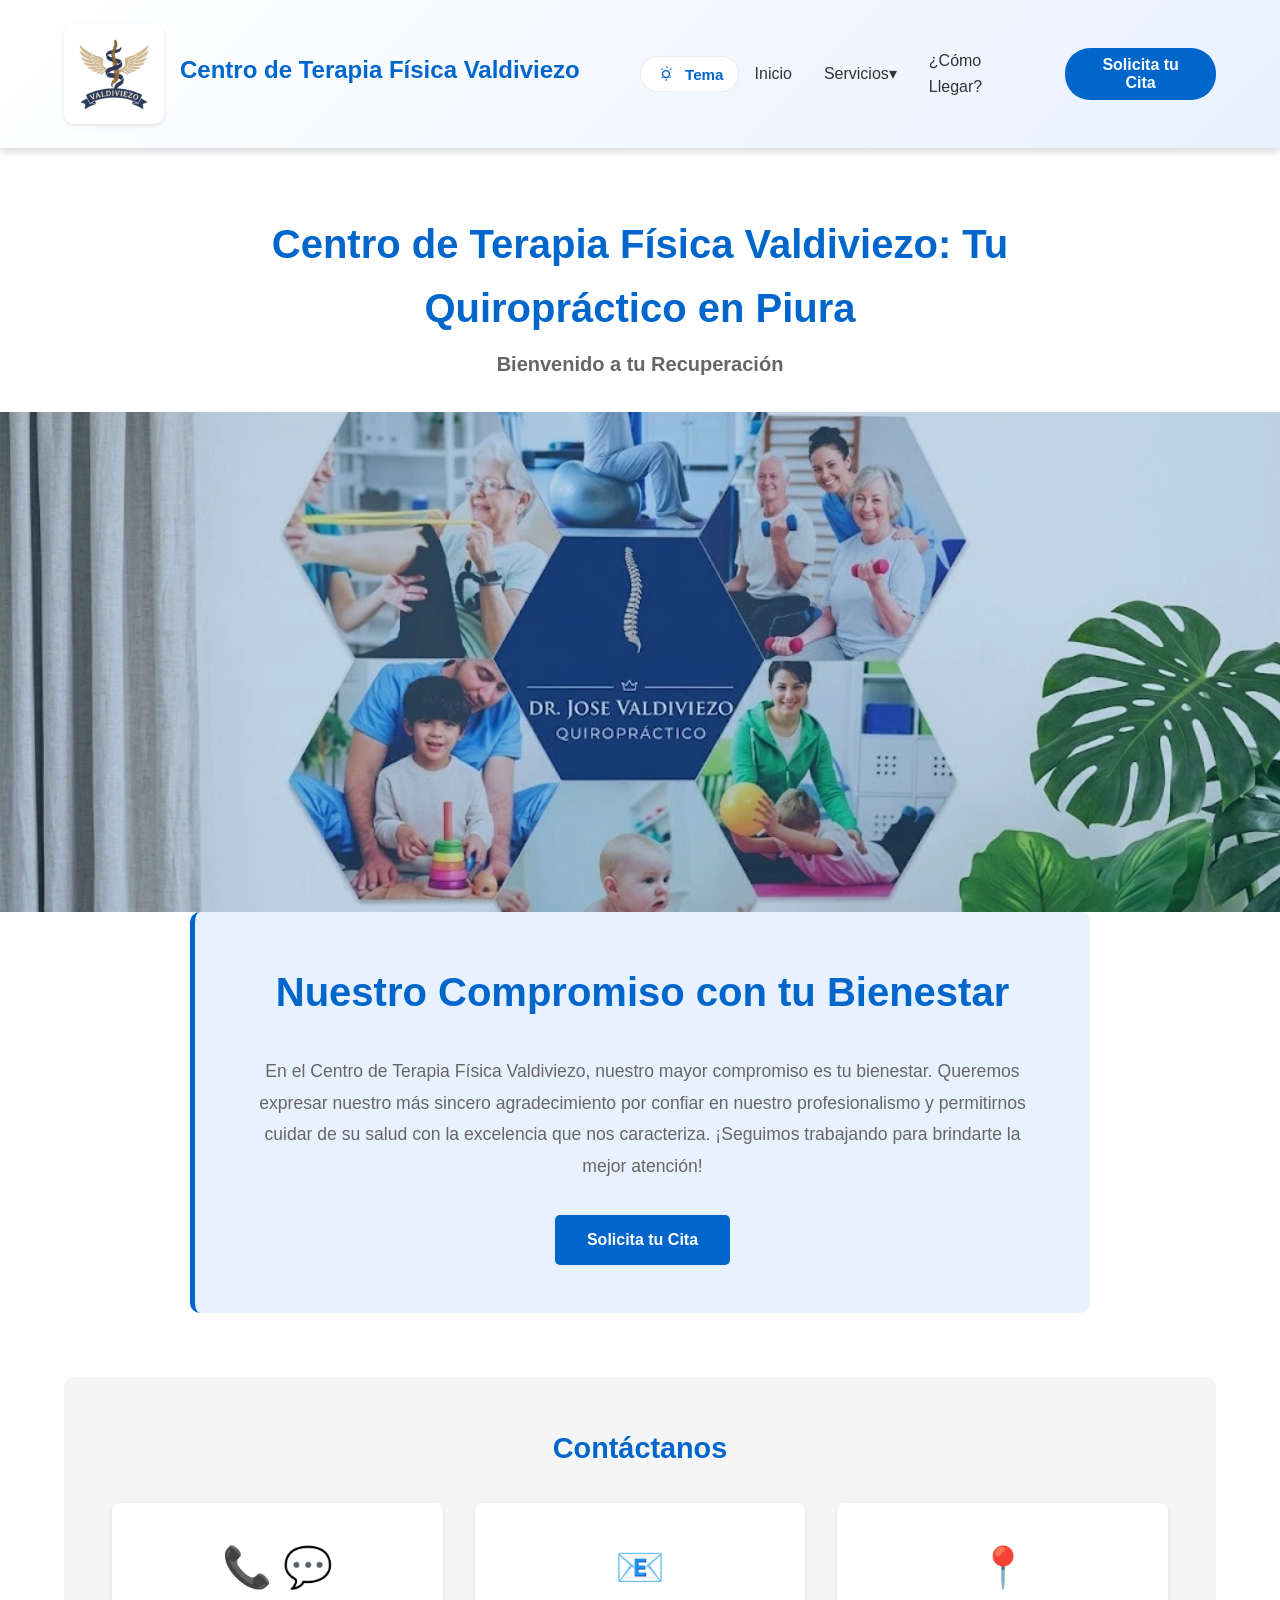
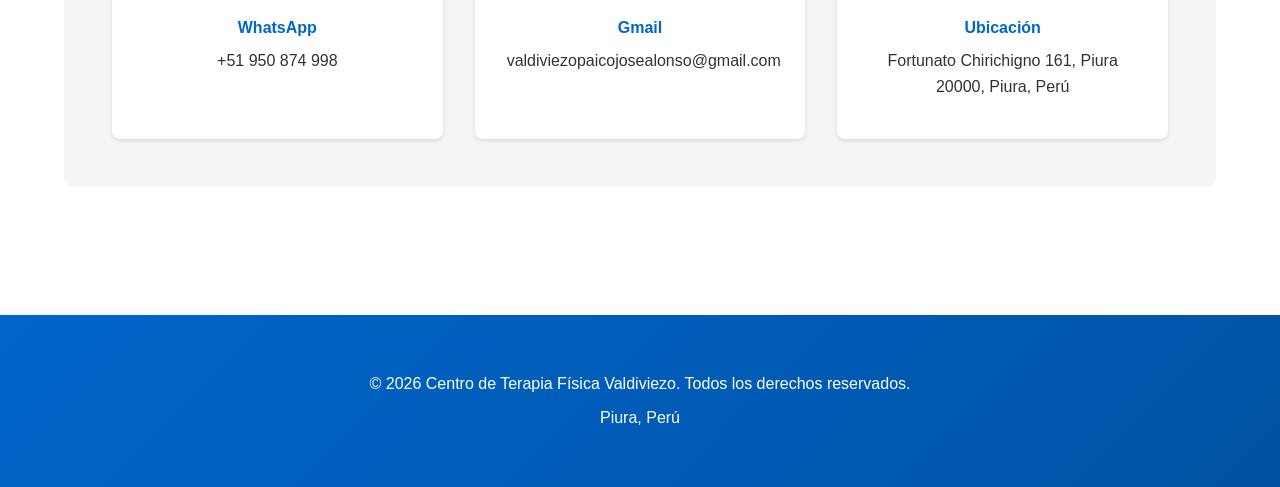
==== commit 77cef7f1: "Update index.html" ====
--- a/index.html
+++ b/index.html
@@ -4,7 +4,7 @@
     <meta charset="UTF-8">
     <meta name="viewport" content="width=device-width, initial-scale=1.0">
     <title>Quiropráctico en Piura | Centro de Terapia Física Valdiviezo</title>
-    <meta name="description" content="Especialistas en fisioterapia, quiropraxia y rehabilitación en Piura. Agenda tu cita en el Centro de Terapia Física Valdiviezo y despídete de los dolores.">
+    <meta name="description" content="Especialista en fisioterapia, quiropraxia y rehabilitación en Piura. Agenda tu cita en el Centro de Terapia Física Valdiviezo y despídete de los dolores.">
     <link rel="stylesheet" href="styles.css">
 </head>
 <body>
